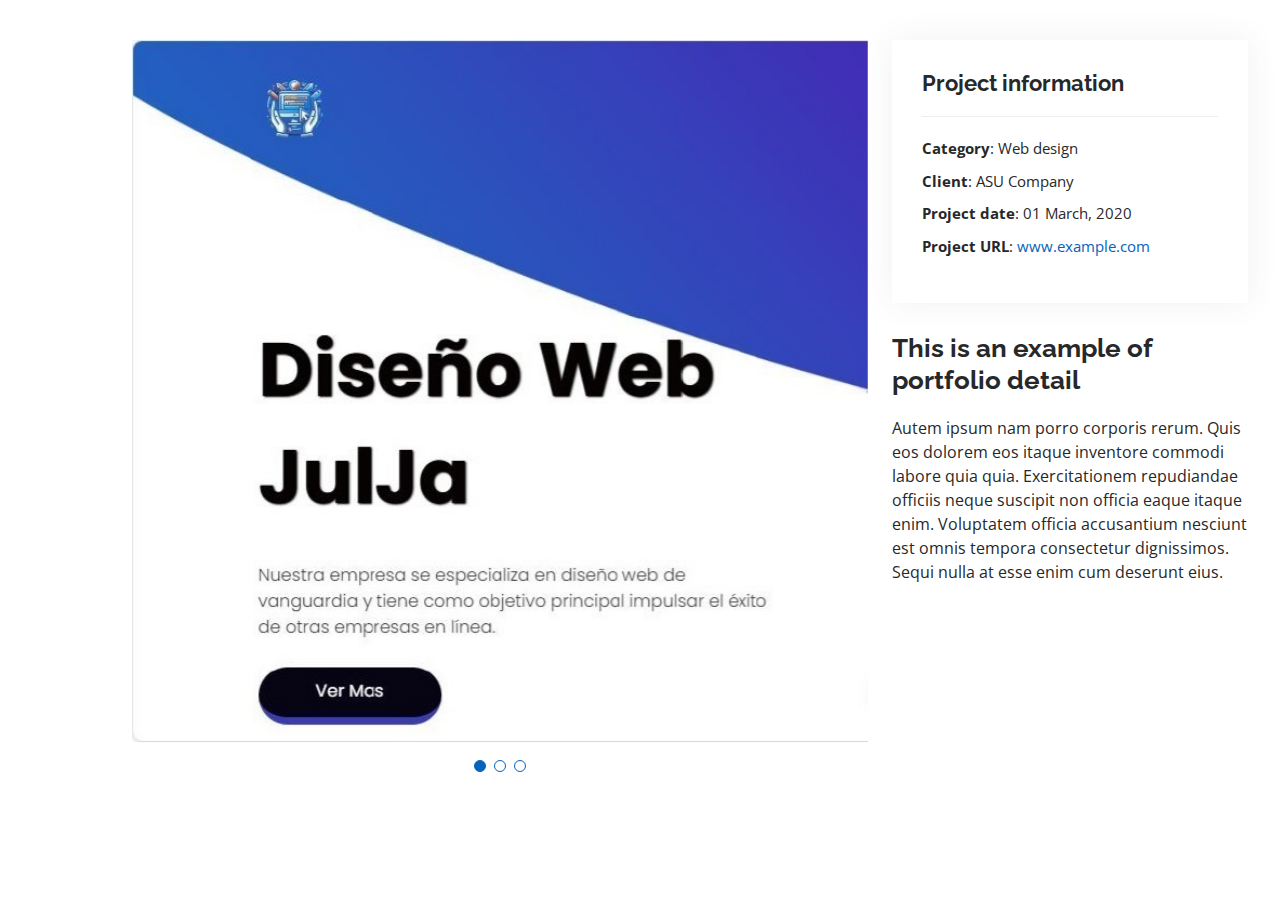
==== portfolio-details.html @ 492fff71 "Add files via upload" ====
<!DOCTYPE html>
<html lang="en">

<head>
  <meta charset="utf-8">
  <meta content="width=device-width, initial-scale=1.0" name="viewport">

  <title>Portfolio Details - Personal Bootstrap Template</title>
  <meta content="" name="description">
  <meta content="" name="keywords">

  <!-- Favicons -->
  <link href="assets/img/favicon.png" rel="icon">
  <link href="assets/img/apple-touch-icon.png" rel="apple-touch-icon">

  <!-- Google Fonts -->
  <link href="https://fonts.googleapis.com/css?family=Open+Sans:300,300i,400,400i,600,600i,700,700i|Raleway:300,300i,400,400i,500,500i,600,600i,700,700i|Poppins:300,300i,400,400i,500,500i,600,600i,700,700i" rel="stylesheet">

  <!-- Vendor CSS Files -->
  <link href="assets/vendor/aos/aos.css" rel="stylesheet">
  <link href="assets/vendor/bootstrap/css/bootstrap.min.css" rel="stylesheet">
  <link href="assets/vendor/bootstrap-icons/bootstrap-icons.css" rel="stylesheet">
  <link href="assets/vendor/boxicons/css/boxicons.min.css" rel="stylesheet">
  <link href="assets/vendor/glightbox/css/glightbox.min.css" rel="stylesheet">
  <link href="assets/vendor/swiper/swiper-bundle.min.css" rel="stylesheet">

  <!-- Template Main CSS File -->
  <link href="assets/css/style.css" rel="stylesheet">

  <!-- =======================================================
  * Template Name: MyResume
  * Template URL: https://bootstrapmade.com/free-html-bootstrap-template-my-resume/
  * Updated: Mar 17 2024 with Bootstrap v5.3.3
  * Author: BootstrapMade.com
  * License: https://bootstrapmade.com/license/
  ======================================================== -->
</head>

<body>

  <main id="main">

    <!-- ======= Portfolio Details Section ======= -->
    <section id="portfolio-details" class="portfolio-details">
      <div class="container">

        <div class="row gy-4">

          <div class="col-lg-8">
            <div class="portfolio-details-slider swiper">
              <div class="swiper-wrapper align-items-center">

                <div class="swiper-slide">
                  <img src="assets/img/portfolio/portfolio-details-1.jpg" alt="">
                </div>

                <div class="swiper-slide">
                  <img src="assets/img/portfolio/portfolio-details-2.jpg" alt="">
                </div>

                <div class="swiper-slide">
                  <img src="assets/img/portfolio/portfolio-details-3.jpg" alt="">
                </div>

              </div>
              <div class="swiper-pagination"></div>
            </div>
          </div>

          <div class="col-lg-4">
            <div class="portfolio-info">
              <h3>Project information</h3>
              <ul>
                <li><strong>Category</strong>: Web design</li>
                <li><strong>Client</strong>: ASU Company</li>
                <li><strong>Project date</strong>: 01 March, 2020</li>
                <li><strong>Project URL</strong>: <a href="#">www.example.com</a></li>
              </ul>
            </div>
            <div class="portfolio-description">
              <h2>This is an example of portfolio detail</h2>
              <p>
                Autem ipsum nam porro corporis rerum. Quis eos dolorem eos itaque inventore commodi labore quia quia. Exercitationem repudiandae officiis neque suscipit non officia eaque itaque enim. Voluptatem officia accusantium nesciunt est omnis tempora consectetur dignissimos. Sequi nulla at esse enim cum deserunt eius.
              </p>
            </div>
          </div>

        </div>

      </div>
    </section><!-- End Portfolio Details Section -->

  </main><!-- End #main -->

  <div id="preloader"></div>
  <a href="#" class="back-to-top d-flex align-items-center justify-content-center"><i class="bi bi-arrow-up-short"></i></a>

  <!-- Vendor JS Files -->
  <script src="assets/vendor/purecounter/purecounter_vanilla.js"></script>
  <script src="assets/vendor/aos/aos.js"></script>
  <script src="assets/vendor/bootstrap/js/bootstrap.bundle.min.js"></script>
  <script src="assets/vendor/glightbox/js/glightbox.min.js"></script>
  <script src="assets/vendor/isotope-layout/isotope.pkgd.min.js"></script>
  <script src="assets/vendor/swiper/swiper-bundle.min.js"></script>
  <script src="assets/vendor/typed.js/typed.umd.js"></script>
  <script src="assets/vendor/waypoints/noframework.waypoints.js"></script>
  <script src="assets/vendor/php-email-form/validate.js"></script>

  <!-- Template Main JS File -->
  <script src="assets/js/main.js"></script>

</body>

</html>
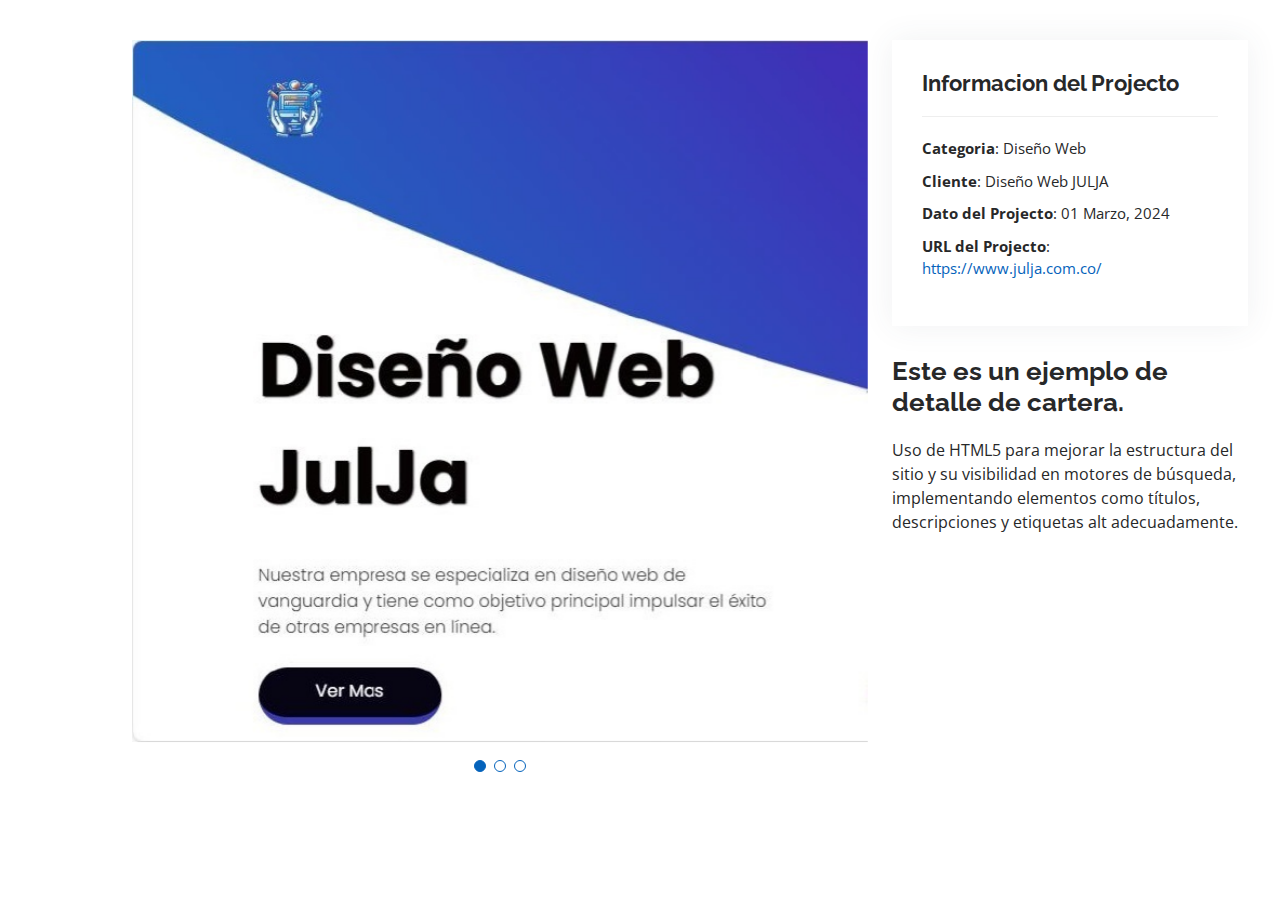
==== commit d0bdff44: "Add files via upload" ====
--- a/portfolio-details.html
+++ b/portfolio-details.html
@@ -5,7 +5,7 @@
   <meta charset="utf-8">
   <meta content="width=device-width, initial-scale=1.0" name="viewport">
 
-  <title>Portfolio Details - Personal Bootstrap Template</title>
+  <title>Detalles Portafolio - Bootstrap Template</title>
   <meta content="" name="description">
   <meta content="" name="keywords">
 
@@ -27,13 +27,7 @@
   <!-- Template Main CSS File -->
   <link href="assets/css/style.css" rel="stylesheet">
 
-  <!-- =======================================================
-  * Template Name: MyResume
-  * Template URL: https://bootstrapmade.com/free-html-bootstrap-template-my-resume/
-  * Updated: Mar 17 2024 with Bootstrap v5.3.3
-  * Author: BootstrapMade.com
-  * License: https://bootstrapmade.com/license/
-  ======================================================== -->
+  
 </head>
 
 <body>
@@ -69,18 +63,18 @@
 
           <div class="col-lg-4">
             <div class="portfolio-info">
-              <h3>Project information</h3>
+              <h3>Informacion del Projecto</h3>
               <ul>
-                <li><strong>Category</strong>: Web design</li>
-                <li><strong>Client</strong>: ASU Company</li>
-                <li><strong>Project date</strong>: 01 March, 2020</li>
-                <li><strong>Project URL</strong>: <a href="#">www.example.com</a></li>
+                <li><strong>Categoria</strong>: Diseño Web</li>
+                <li><strong>Cliente</strong>: Diseño Web JULJA</li>
+                <li><strong>Dato del Projecto</strong>: 01 Marzo, 2024</li>
+                <li><strong>URL del Projecto</strong>: <a href="https://www.julja.com.co/" target="_blank">https://www.julja.com.co/</a></li>
               </ul>
             </div>
             <div class="portfolio-description">
-              <h2>This is an example of portfolio detail</h2>
+              <h2>Este es un ejemplo de detalle de cartera.</h2>
               <p>
-                Autem ipsum nam porro corporis rerum. Quis eos dolorem eos itaque inventore commodi labore quia quia. Exercitationem repudiandae officiis neque suscipit non officia eaque itaque enim. Voluptatem officia accusantium nesciunt est omnis tempora consectetur dignissimos. Sequi nulla at esse enim cum deserunt eius.
+                Uso de HTML5 para mejorar la estructura del sitio y su visibilidad en motores de búsqueda, implementando elementos como títulos, descripciones y etiquetas alt adecuadamente.
               </p>
             </div>
           </div>
